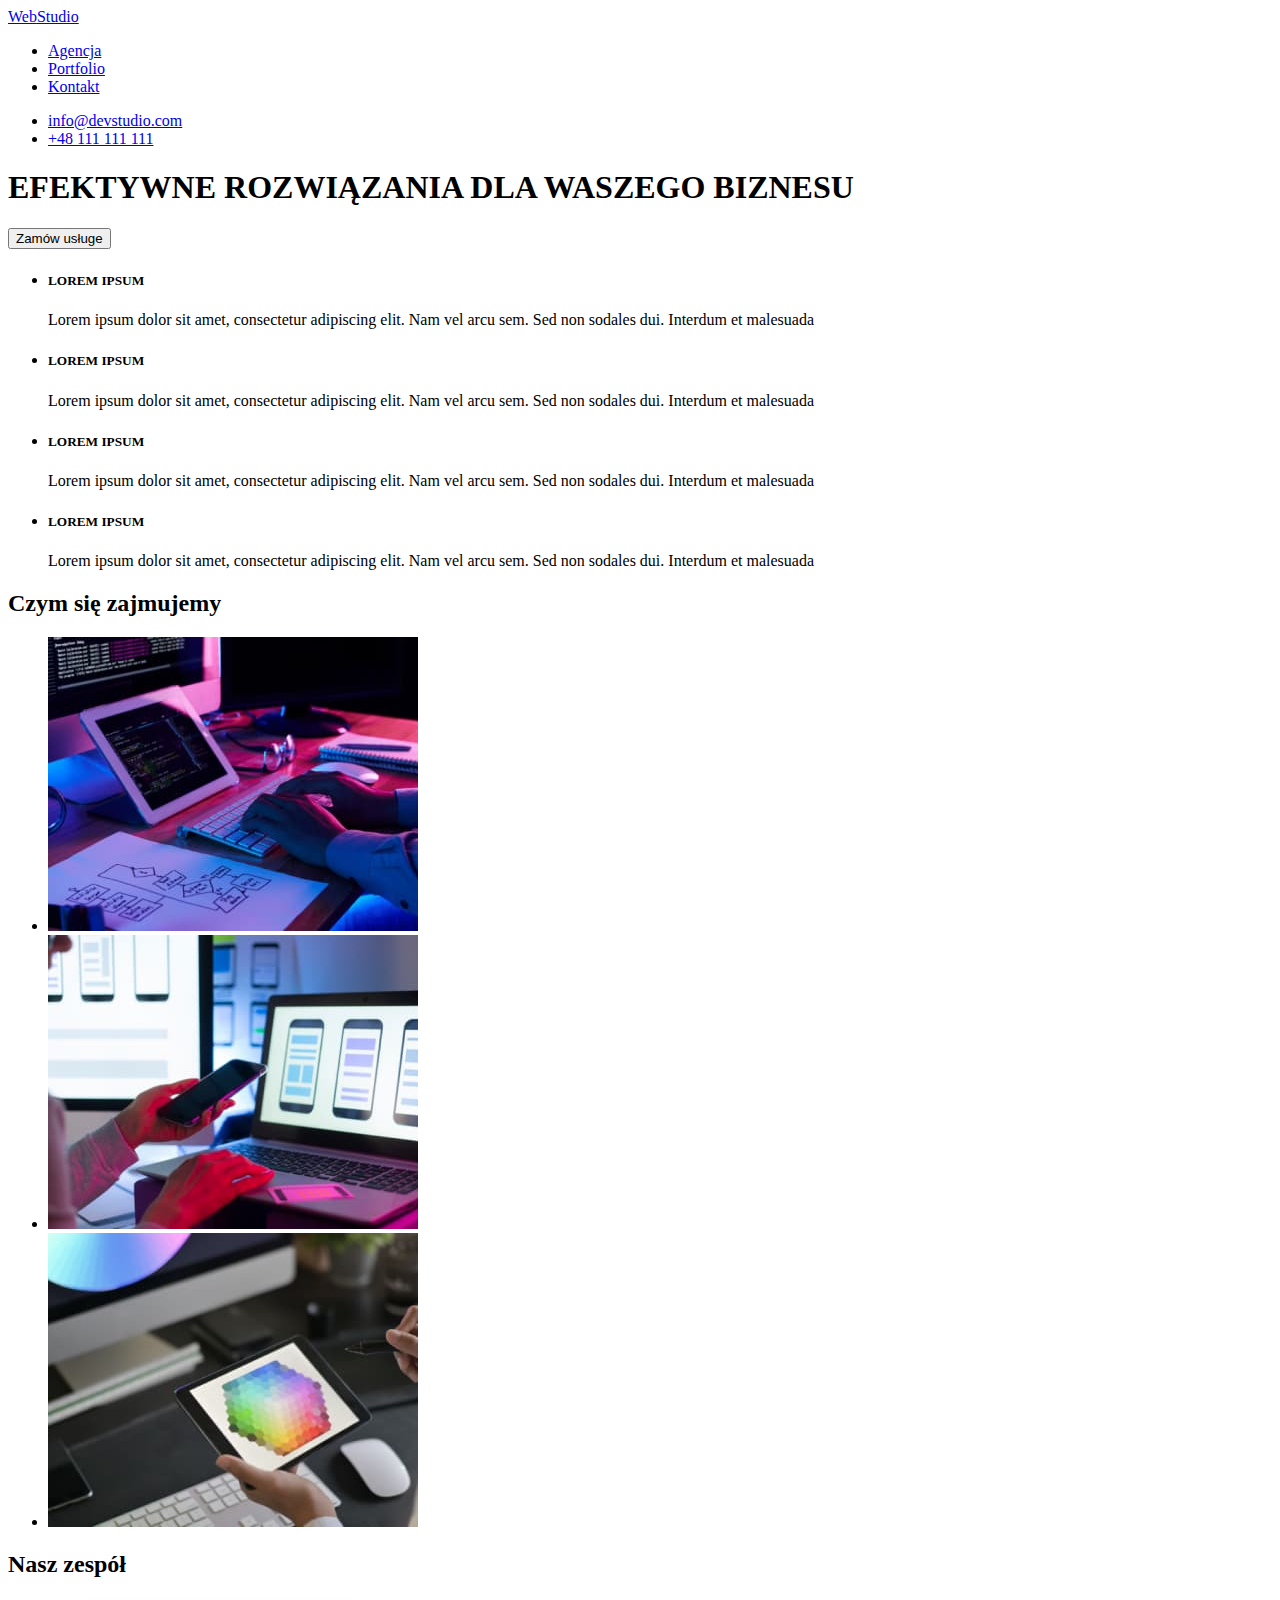
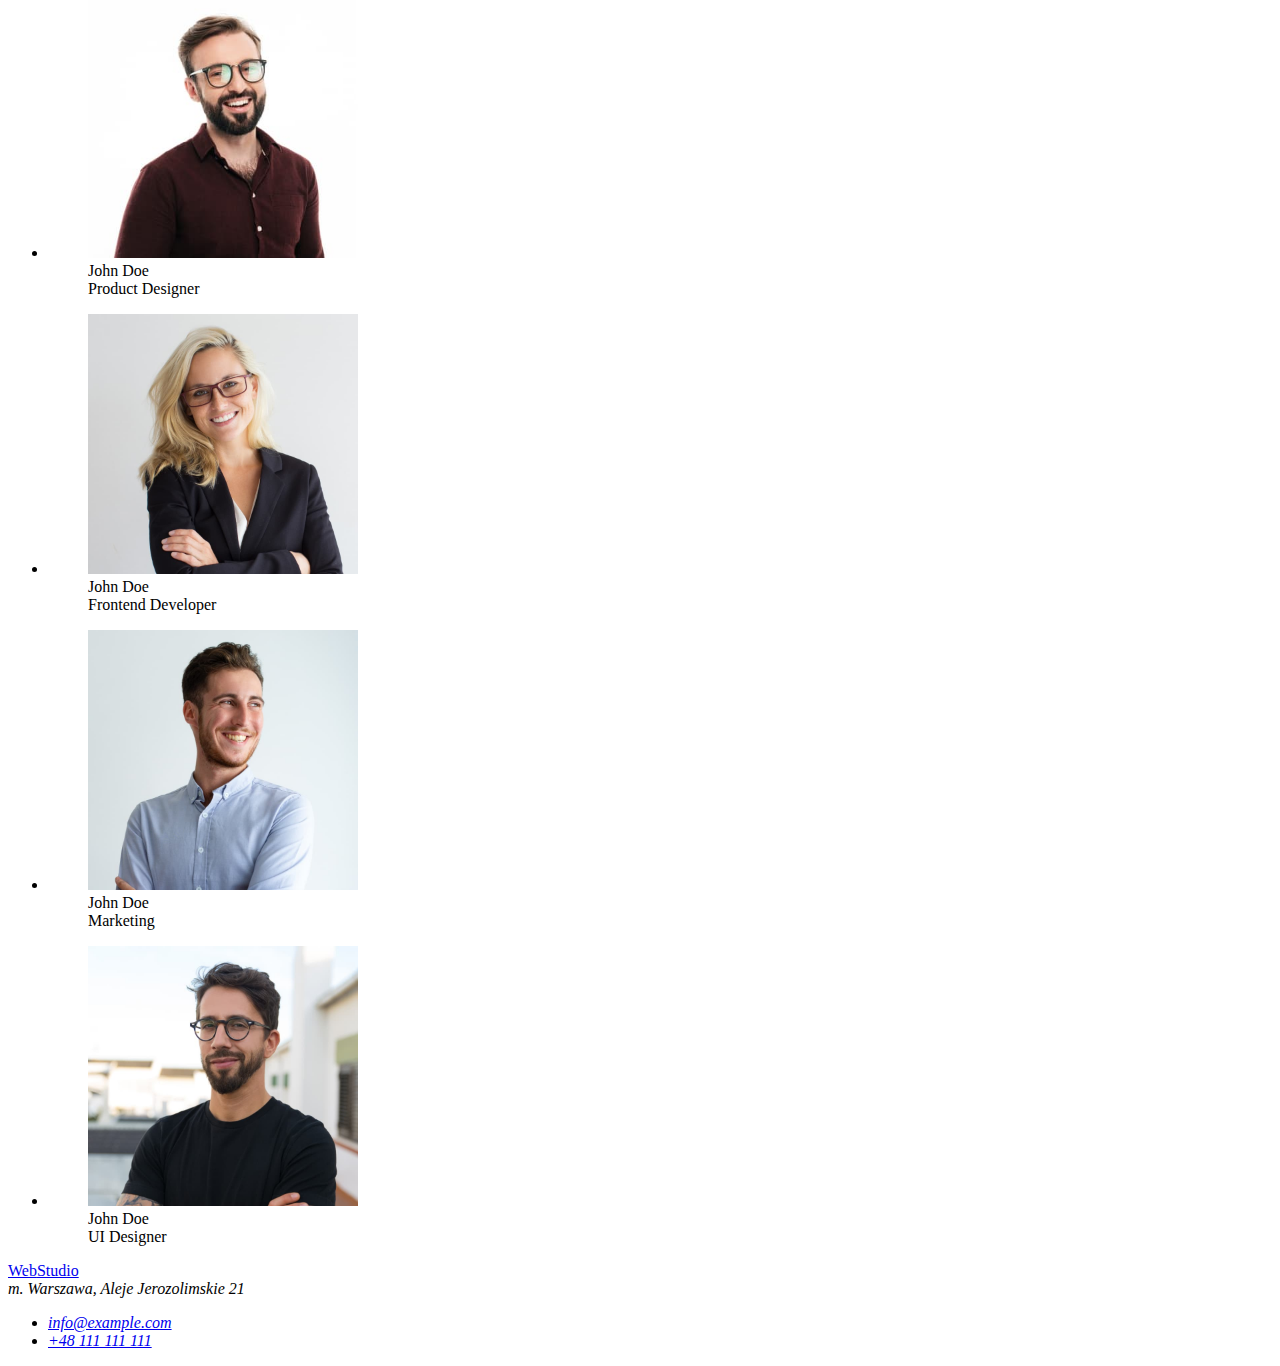
==== index.html @ 106f2e88 "nawigacja" ====
<!DOCTYPE html>
<html lang="pl">
  <head>
    <meta charset="UTF-8" />
    <meta http-equiv="X-UA-Compatible" content="IE=edge" />
    <meta name="viewport" content="width=device-width, initial-scale=1.0" />
    <title>Studio</title>
  </head>
  <body>
    <header>
      <a href="/"> <span class="web"> Web</span><span class="studio">Studio</span> </a>
      <nav>
        <ul>
          <li><a href="index.html"> Agencja</a></li>
          <li><a href="portfolio.html">Portfolio</a></li>
          <li><a href="/kontakt">Kontakt</a></li>
        </ul>
      </nav>
      <ul>
        <li><a href="mailto:info@devstudio.com">info@devstudio.com </a></li>
        <li><a href="tel:+48111111111"> +48 111 111 111 </a></li>
      </ul>
    </header>
    <main>
      <div class="dark">
        <h1>EFEKTYWNE ROZWIĄZANIA DLA WASZEGO BIZNESU</h1>

        <button type="button">Zamów usługe</button>
      </div>
      <div class="lorem">
        <ul>
          <li>
            <h5>LOREM IPSUM</h5>
            <p>
              Lorem ipsum dolor sit amet, consectetur adipiscing elit. Nam vel arcu sem. Sed non
              sodales dui. Interdum et malesuada
            </p>
          </li>
          <li>
            <h5>LOREM IPSUM</h5>
            <p>
              Lorem ipsum dolor sit amet, consectetur adipiscing elit. Nam vel arcu sem. Sed non
              sodales dui. Interdum et malesuada
            </p>
          </li>
          <li>
            <h5>LOREM IPSUM</h5>
            <p>
              Lorem ipsum dolor sit amet, consectetur adipiscing elit. Nam vel arcu sem. Sed non
              sodales dui. Interdum et malesuada
            </p>
          </li>
          <li>
            <h5>LOREM IPSUM</h5>
            <p>
              Lorem ipsum dolor sit amet, consectetur adipiscing elit. Nam vel arcu sem. Sed non
              sodales dui. Interdum et malesuada
            </p>
          </li>
        </ul>
      </div>
      <section class="what-to-do">
        <h2>Czym się zajmujemy</h2>
        <ul>
          <li>
            <img
              src="images/box1.jpg"
              alt="praca przy komputerze w domu"
              width="370"
              height="294"
            />
          </li>
          <li>
            <img
              src="images/box2.jpg"
              alt="łączenie telefonu z komputerem "
              width="370"
              height="294"
            />
          </li>
          <li>
            <img src="images/box3.jpg" alt="wybór koloru z palety RGB" width="370" height="294" />
          </li>
        </ul>
      </section>
      <section>
        <h2>Nasz zespół</h2>
        <ul>
          <li>
            <figure>
              <img
                src="images/imgproduct.jpg"
                alt="John Doe Product Designer"
                width="270"
                height="260"
              />
              <figcaption class="signature">
                John Doe <br />
                Product Designer
              </figcaption>
            </figure>
          </li>
          <li>
            <figure>
              <img
                src="images/imgfront.jpg"
                alt="John Doe Frontend Developer"
                width="270"
                height="260"
              />
              <figcaption class="signature">
                John Doe <br />
                Frontend Developer
              </figcaption>
            </figure>
          </li>
          <li>
            <figure>
              <img
                src="images/imgmarketing.jpg"
                alt="John Doe Marketing"
                width="270"
                height="260"
              />
              <figcaption class="signature">
                John Doe <br />
                Marketing
              </figcaption>
            </figure>
          </li>
          <li>
            <figure>
              <img
                src="images/imguidesigner.jpg"
                alt="John Doe UI Designer"
                width="270"
                height="260"
              />
              <figcaption class="signature">
                John Doe <br />
                UI Designer
              </figcaption>
            </figure>
          </li>
        </ul>
      </section>
    </main>
    <footer>
      <a href="/"> <span class="web"> Web</span><span class="studio">Studio</span> </a>
      <address>
        m. Warszawa, Aleje Jerozolimskie 21
        <ul>
          <li><a href="mailto:info@example.com">info@example.com </a></li>
          <li><a href="tel:+48111111111"> +48 111 111 111 </a></li>
        </ul>
      </address>
    </footer>
  </body>
</html>
<!--  -->
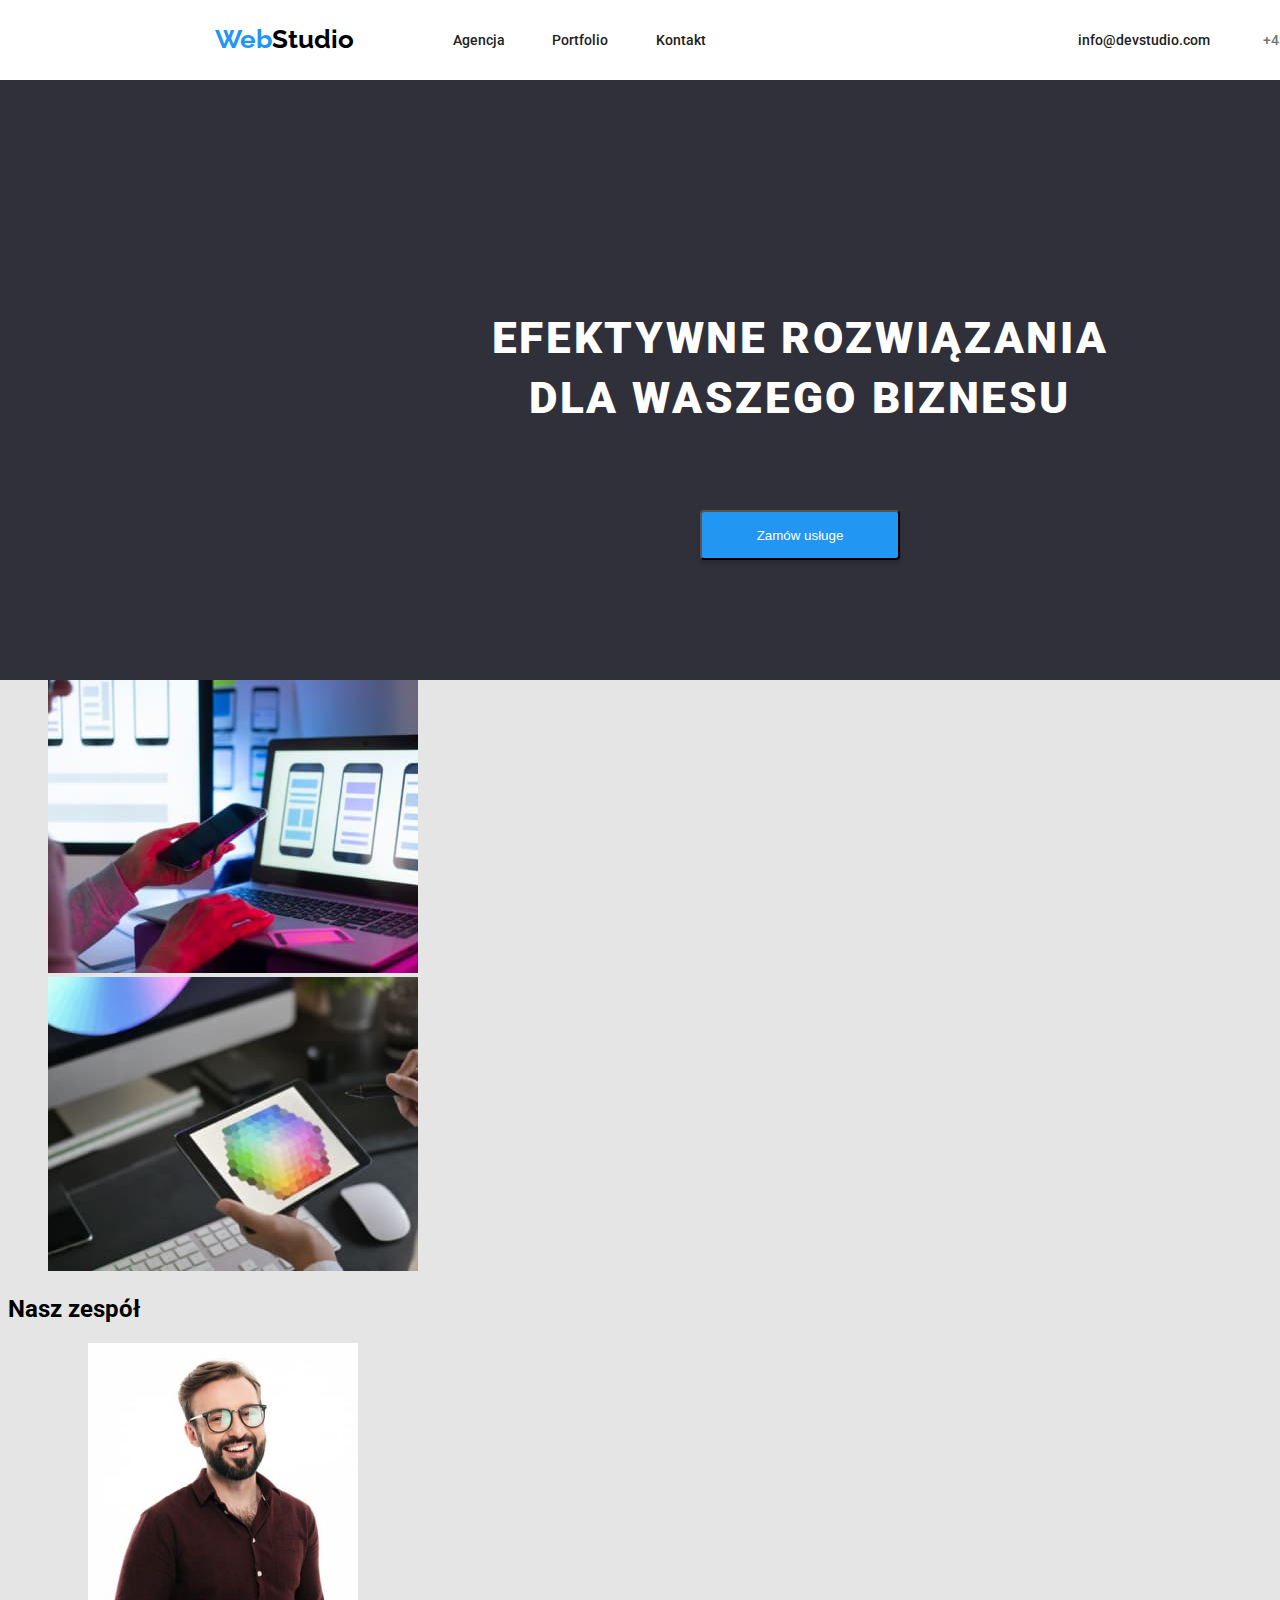
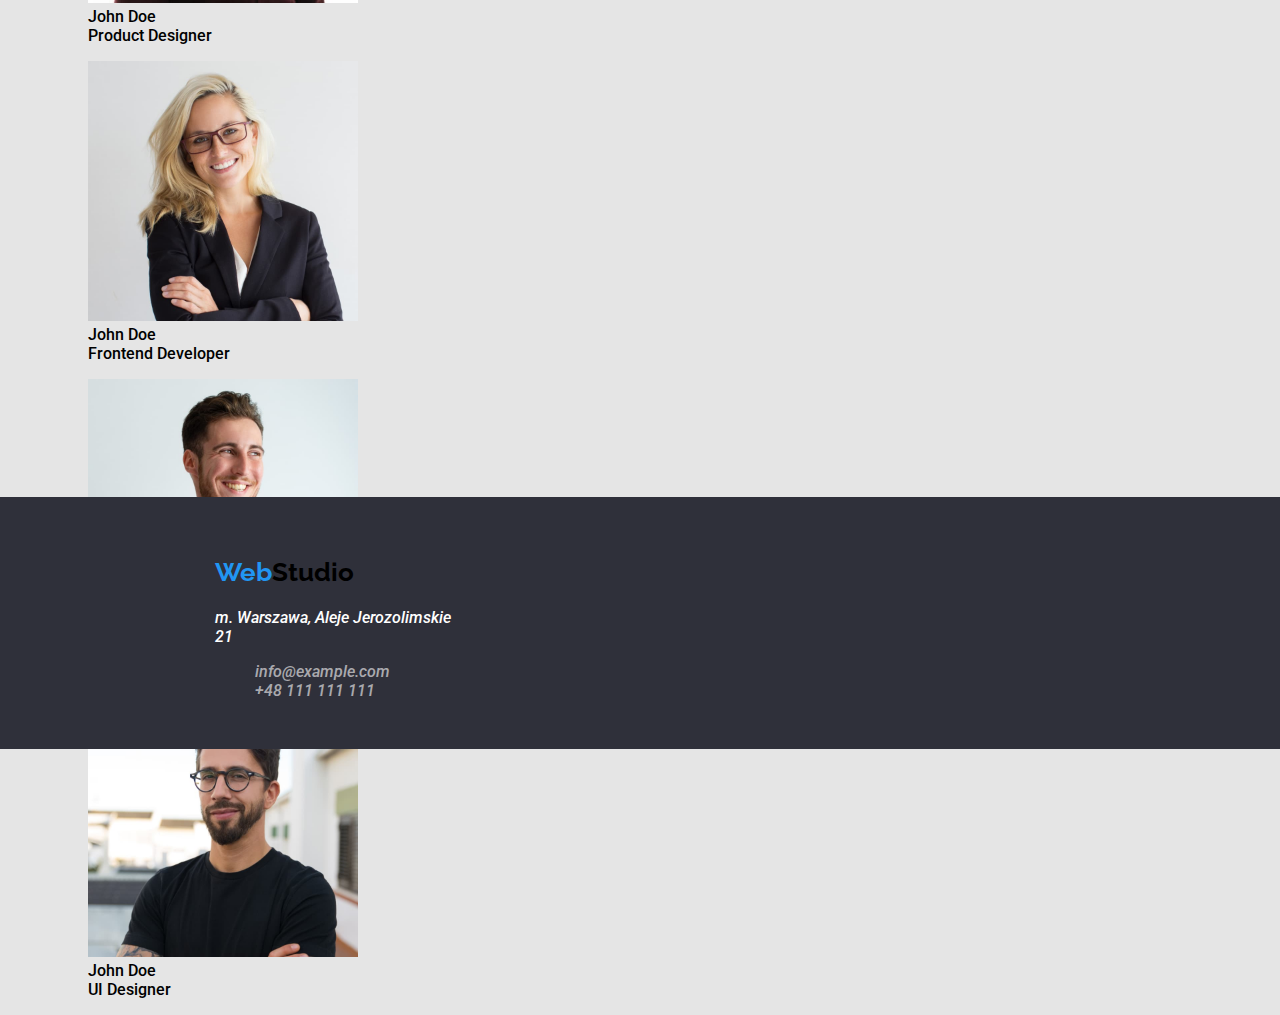
==== commit 8d1e15dd: "poprawka html+start" ====
--- a/index.html
+++ b/index.html
@@ -5,27 +5,35 @@
     <meta http-equiv="X-UA-Compatible" content="IE=edge" />
     <meta name="viewport" content="width=device-width, initial-scale=1.0" />
     <title>Studio</title>
+    <link rel="stylesheet" href="./css/styles.css" />
+
+    <link rel="preconnect" href="https://fonts.googleapis.com" />
+    <link rel="preconnect" href="https://fonts.gstatic.com" crossorigin />
+    <link
+      href="https://fonts.googleapis.com/css2?family=Raleway:ital,wght@0,700;1,700&family=Roboto:ital,wght@0,400;0,500;0,700;0,900;1,400;1,500;1,700;1,900&display=swap"
+      rel="stylesheet"
+    />
   </head>
   <body>
     <header>
-      <a href="/"> <span class="web"> Web</span><span class="studio">Studio</span> </a>
-      <nav>
+      <a href="/" class="logo"> <span class="web"> Web</span><span class="studio">Studio</span> </a>
+      <nav class="navigation">
         <ul>
-          <li><a href="index.html"> Agencja</a></li>
-          <li><a href="portfolio.html">Portfolio</a></li>
-          <li><a href="/kontakt">Kontakt</a></li>
+          <li><a href="./index.html" class="index"> Agencja</a></li>
+          <li><a href="./portfolio.html" class="portfolio">Portfolio</a></li>
+          <li><a href="/kontakt" class="contact">Kontakt</a></li>
         </ul>
       </nav>
       <ul>
-        <li><a href="mailto:info@devstudio.com">info@devstudio.com </a></li>
-        <li><a href="tel:+48111111111"> +48 111 111 111 </a></li>
+        <li><a href="mailto:info@devstudio.com" class="e-mail">info@devstudio.com </a></li>
+        <li><a href="tel:+48111111111" class="telephone"> +48 111 111 111 </a></li>
       </ul>
     </header>
     <main>
-      <div class="dark">
+      <div class="main-div">
         <h1>EFEKTYWNE ROZWIĄZANIA DLA WASZEGO BIZNESU</h1>
 
-        <button type="button">Zamów usługe</button>
+        <button type="button" class="main-button">Zamów usługe</button>
       </div>
       <div class="lorem">
         <ul>
@@ -146,12 +154,12 @@
       </section>
     </main>
     <footer>
-      <a href="/"> <span class="web"> Web</span><span class="studio">Studio</span> </a>
-      <address>
+      <a href="/" class="logo-footer"> <span class="web"> Web</span><span class="studio">Studio</span> </a>
+      <address class="address-footer">
         m. Warszawa, Aleje Jerozolimskie 21
         <ul>
-          <li><a href="mailto:info@example.com">info@example.com </a></li>
-          <li><a href="tel:+48111111111"> +48 111 111 111 </a></li>
+          <li><a href="mailto:info@example.com" class="footer-info">info@example.com </a></li>
+          <li><a href="tel:+48111111111" class="footer-info"> +48 111 111 111 </a></li>
         </ul>
       </address>
     </footer>
--- a/css/styles.css
+++ b/css/styles.css
@@ -0,0 +1,184 @@
+body {
+  font-family: 'Roboto', sans-serif;
+  background: #e5e5e5;
+  font-weight: 500;
+}
+
+a {
+  text-decoration: none;
+  color: #212121;
+}
+a:hover,
+a:focus {
+  color: #2196f3;
+}
+
+header {
+  position: absolute;
+  width: 1600px;
+  height: 80px;
+  left: 0px;
+  top: 0px;
+
+  background: #ffffff;
+}
+
+address {
+  position: absolute;
+  width: 246px;
+  height: 81px;
+  left: 215px;
+  top: 111px;
+  color: #ffffff;
+}
+
+h1 {
+  position: absolute;
+  width: 696px;
+  height: 120px;
+  left: 452px;
+  top: 200px;
+
+  font-weight: 900;
+  font-size: 44px;
+  line-height: 136%;
+
+  text-align: center;
+  letter-spacing: 0.06em;
+  text-transform: uppercase;
+
+  color: #ffffff;
+}
+
+footer {
+  background: #2f303a;
+  position: absolute;
+  width: 1600px;
+  height: 252px;
+  left: 0px;
+  top: 2097px;
+}
+
+.web {
+  color: #2196f3;
+}
+.studio {
+  color: #000000;
+}
+
+.logo {
+  position: absolute;
+  width: 145px;
+  height: 31px;
+  left: 215px;
+  top: 24px;
+  font-family: 'Raleway', sans-serif;
+
+  font-weight: 700;
+  font-size: 26px;
+  line-height: 31px;
+}
+
+.e-mail {
+  position: absolute;
+  width: 135px;
+  height: 16px;
+  left: 1078px;
+  top: 32px;
+  font-family: 'Roboto';
+
+  font-size: 14px;
+  line-height: 16px;
+}
+
+.telephone {
+  position: absolute;
+  width: 110px;
+  height: 16px;
+  left: 1263px;
+  top: 32px;
+
+  font-size: 14px;
+  line-height: 16px;
+  color: #757575;
+}
+ul {
+  list-style-type: none;
+}
+
+.index {
+  position: absolute;
+  width: 53px;
+  height: 16px;
+  left: 453px;
+  top: 32px;
+
+  font-size: 14px;
+  line-height: 16px;
+}
+.portfolio {
+  position: absolute;
+  width: 58px;
+  height: 16px;
+  left: 552px;
+  top: 32px;
+
+  font-size: 14px;
+  line-height: 16px;
+}
+.contact {
+  position: absolute;
+  width: 51px;
+  height: 16px;
+  left: 656px;
+  top: 32px;
+
+  font-size: 14px;
+  line-height: 16px;
+}
+.main-div {
+  position: absolute;
+  width: 1600px;
+  height: 600px;
+  left: 0px;
+  top: 80px;
+
+  background: #2f303a;
+}
+.portfolio-main-div {
+  position: absolute;
+  width: 572px;
+  height: 54px;
+  left: 510px;
+  top: 174px;
+}
+
+.main-button {
+  position: absolute;
+  width: 200px;
+  height: 50px;
+  left: 700px;
+  top: 430px;
+  background: #2196f3;
+  box-shadow: 0px 4px 4px rgba(0, 0, 0, 0.15);
+  border-radius: 4px;
+  color: #ffffff;
+}
+
+.footer-info {
+  color: rgba(255, 255, 255, 0.6);
+}
+
+.logo-footer {
+  position: absolute;
+  width: 145px;
+  height: 31px;
+  left: 215px;
+  top: 60px;
+
+  font-family: 'Raleway';
+  font-style: normal;
+  font-weight: 700;
+  font-size: 26px;
+  line-height: 31px;
+}
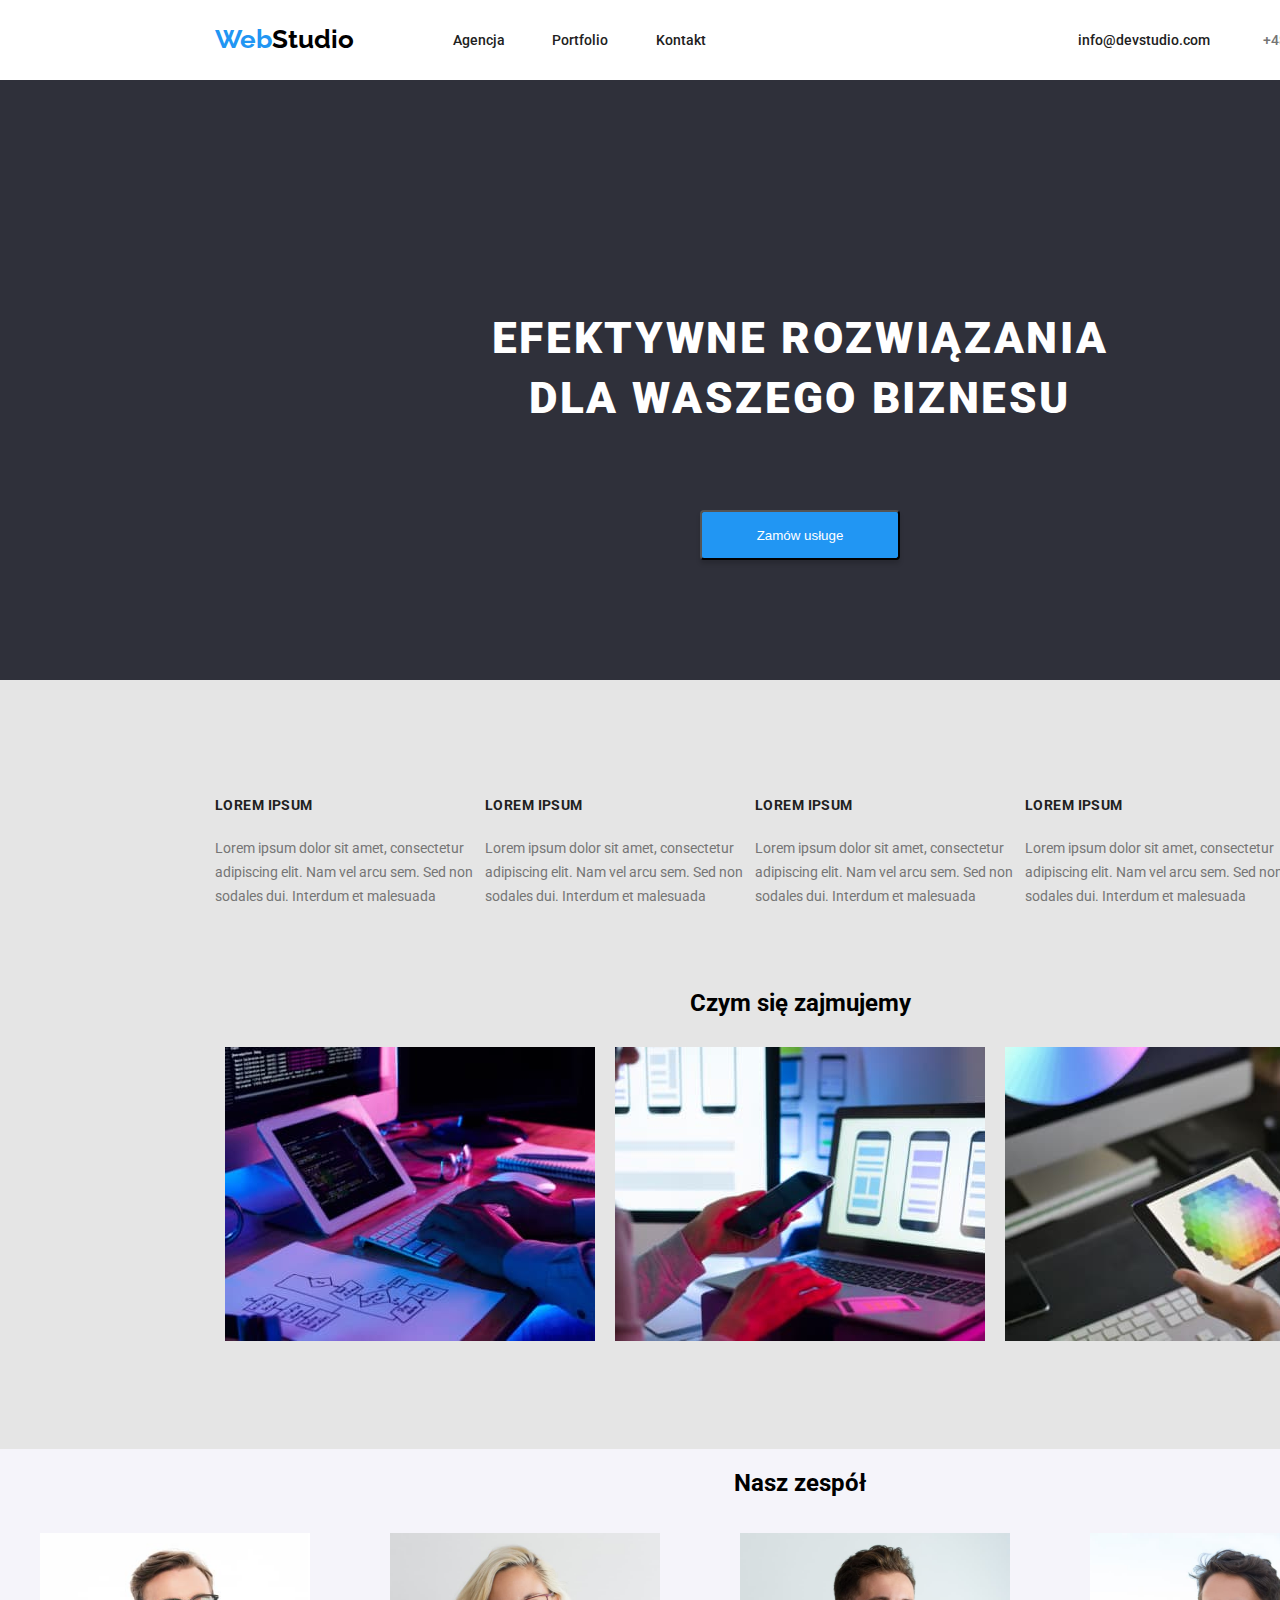
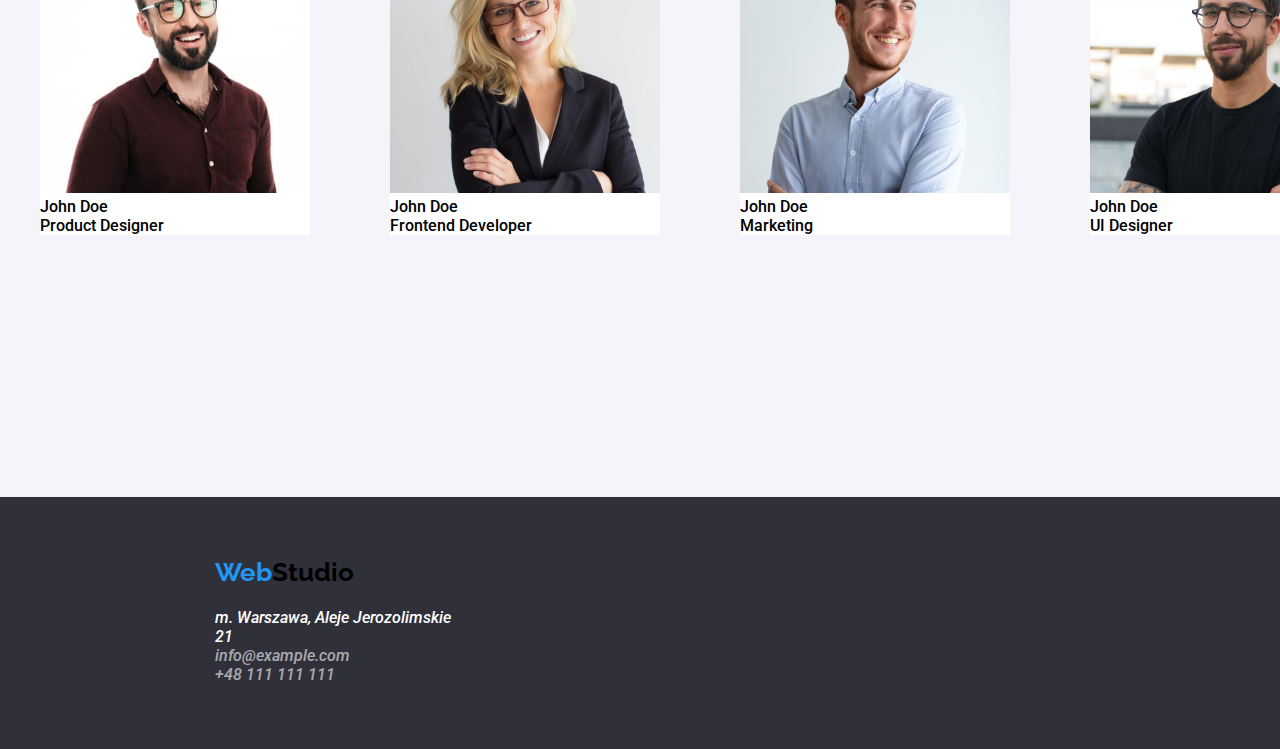
==== commit daa21dfb: "css" ====
--- a/index.html
+++ b/index.html
@@ -37,30 +37,30 @@
       </div>
       <div class="lorem">
         <ul>
-          <li>
-            <h5>LOREM IPSUM</h5>
-            <p>
+          <li class="lorem-li">
+            <h5 class="lorem-h5">LOREM IPSUM</h5>
+            <p class="lorem-p">
               Lorem ipsum dolor sit amet, consectetur adipiscing elit. Nam vel arcu sem. Sed non
               sodales dui. Interdum et malesuada
             </p>
           </li>
-          <li>
-            <h5>LOREM IPSUM</h5>
-            <p>
+          <li class="lorem-li">
+            <h5 class="lorem-h5">LOREM IPSUM</h5>
+            <p class="lorem-p">
               Lorem ipsum dolor sit amet, consectetur adipiscing elit. Nam vel arcu sem. Sed non
               sodales dui. Interdum et malesuada
             </p>
           </li>
-          <li>
-            <h5>LOREM IPSUM</h5>
-            <p>
+          <li class="lorem-li">
+            <h5 class="lorem-h5">LOREM IPSUM</h5>
+            <p class="lorem-p">
               Lorem ipsum dolor sit amet, consectetur adipiscing elit. Nam vel arcu sem. Sed non
               sodales dui. Interdum et malesuada
             </p>
           </li>
-          <li>
-            <h5>LOREM IPSUM</h5>
-            <p>
+          <li class="lorem-li">
+            <h5 class="lorem-h5">LOREM IPSUM</h5>
+            <p class="lorem-p">
               Lorem ipsum dolor sit amet, consectetur adipiscing elit. Nam vel arcu sem. Sed non
               sodales dui. Interdum et malesuada
             </p>
@@ -68,9 +68,9 @@
         </ul>
       </div>
       <section class="what-to-do">
-        <h2>Czym się zajmujemy</h2>
+        <h2><center>Czym się zajmujemy</center></h2>
         <ul>
-          <li>
+          <li class="to-do-li">
             <img
               src="images/box1.jpg"
               alt="praca przy komputerze w domu"
@@ -78,7 +78,7 @@
               height="294"
             />
           </li>
-          <li>
+          <li class="to-do-li">
             <img
               src="images/box2.jpg"
               alt="łączenie telefonu z komputerem "
@@ -86,16 +86,16 @@
               height="294"
             />
           </li>
-          <li>
+          <li class="to-do-li">
             <img src="images/box3.jpg" alt="wybór koloru z palety RGB" width="370" height="294" />
           </li>
         </ul>
       </section>
-      <section>
-        <h2>Nasz zespół</h2>
-        <ul>
-          <li>
-            <figure>
+      <section class="team">
+        <h2><center>Nasz zespół</center></h2>
+        <ul class="team-list">
+          <li class="team-li">
+            <figure class="team-figure">
               <img
                 src="images/imgproduct.jpg"
                 alt="John Doe Product Designer"
@@ -108,8 +108,8 @@
               </figcaption>
             </figure>
           </li>
-          <li>
-            <figure>
+          <li class="team-li">
+            <figure class="team-figure">
               <img
                 src="images/imgfront.jpg"
                 alt="John Doe Frontend Developer"
@@ -122,8 +122,8 @@
               </figcaption>
             </figure>
           </li>
-          <li>
-            <figure>
+          <li class="team-li">
+            <figure class="team-figure">
               <img
                 src="images/imgmarketing.jpg"
                 alt="John Doe Marketing"
@@ -136,8 +136,8 @@
               </figcaption>
             </figure>
           </li>
-          <li>
-            <figure>
+          <li class="team-li">
+            <figure class="team-figure">
               <img
                 src="images/imguidesigner.jpg"
                 alt="John Doe UI Designer"
@@ -154,7 +154,9 @@
       </section>
     </main>
     <footer>
-      <a href="/" class="logo-footer"> <span class="web"> Web</span><span class="studio">Studio</span> </a>
+      <a href="/" class="logo-footer">
+        <span class="web"> Web</span><span class="studio">Studio</span>
+      </a>
       <address class="address-footer">
         m. Warszawa, Aleje Jerozolimskie 21
         <ul>
--- a/css/styles.css
+++ b/css/styles.css
@@ -48,6 +48,15 @@
   text-transform: uppercase;
 
   color: #ffffff;
+}
+
+button {
+  cursor: pointer;
+}
+
+ul {
+  padding: 0;
+  margin: 0;
 }
 
 footer {
@@ -167,6 +176,8 @@
 
 .footer-info {
   color: rgba(255, 255, 255, 0.6);
+  top: 9px;
+  padding-inline-start: 0%;
 }
 
 .logo-footer {
@@ -182,3 +193,88 @@
   font-size: 26px;
   line-height: 31px;
 }
+
+.team {
+  position: absolute;
+  width: 1600px;
+  height: 648px;
+  left: 0px;
+  top: 1449px;
+
+  background: #f5f4fa;
+}
+
+.lorem {
+  position: absolute;
+  width: 1170px;
+  height: 101px;
+  left: 215px;
+  top: 774px;
+}
+
+.what-to-do {
+  position: absolute;
+  width: 1170px;
+  height: 386px;
+  left: 215px;
+  top: 969px;
+}
+
+.lorem-li {
+  display: block;
+  float: left;
+  width: 270px;
+  height: 101px;
+  left: 215px;
+  top: 774px;
+}
+
+.lorem-p {
+  font-family: 'Roboto';
+  font-style: normal;
+  font-weight: 400;
+  font-size: 14px;
+  line-height: 171%;
+  color: #757575;
+}
+
+.lorem-h5 {
+  font-family: 'Roboto';
+  font-style: normal;
+  font-weight: 700;
+  font-size: 14px;
+  line-height: 16px;
+  letter-spacing: 0.03em;
+  text-transform: uppercase;
+  color: #212121;
+}
+
+.to-do-li {
+  display: block;
+  float: left;
+  margin: 10px;
+  width: 370px;
+  height: 294px;
+  left: 215px;
+  top: 1061px;
+}
+
+.team-li {
+  display: block;
+  float: left;
+
+}
+
+.team {
+  position: absolute;
+  width: 1600px;
+  height: 648px;
+  left: 0px;
+  top: 1449px;
+
+  background: #f5f4fa;
+}
+
+.team-figure{
+  background: #FFFFFF;
+}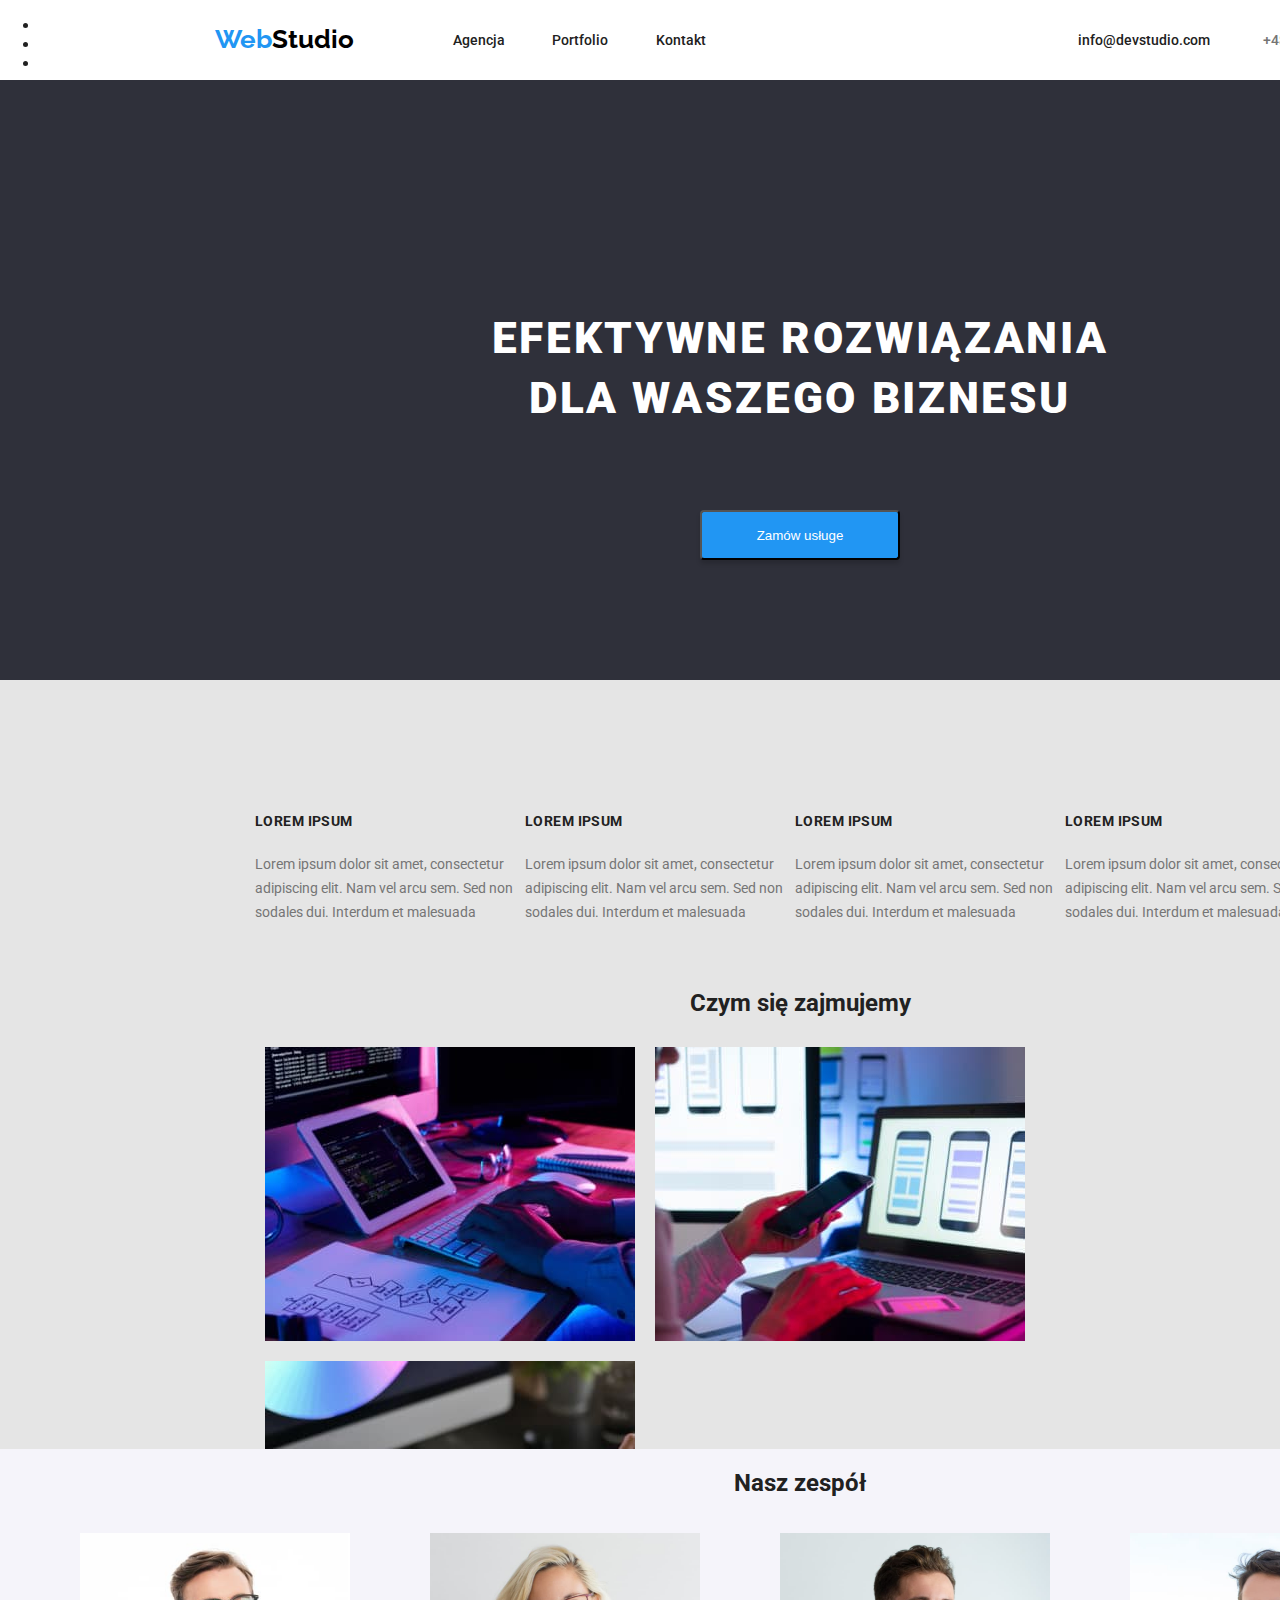
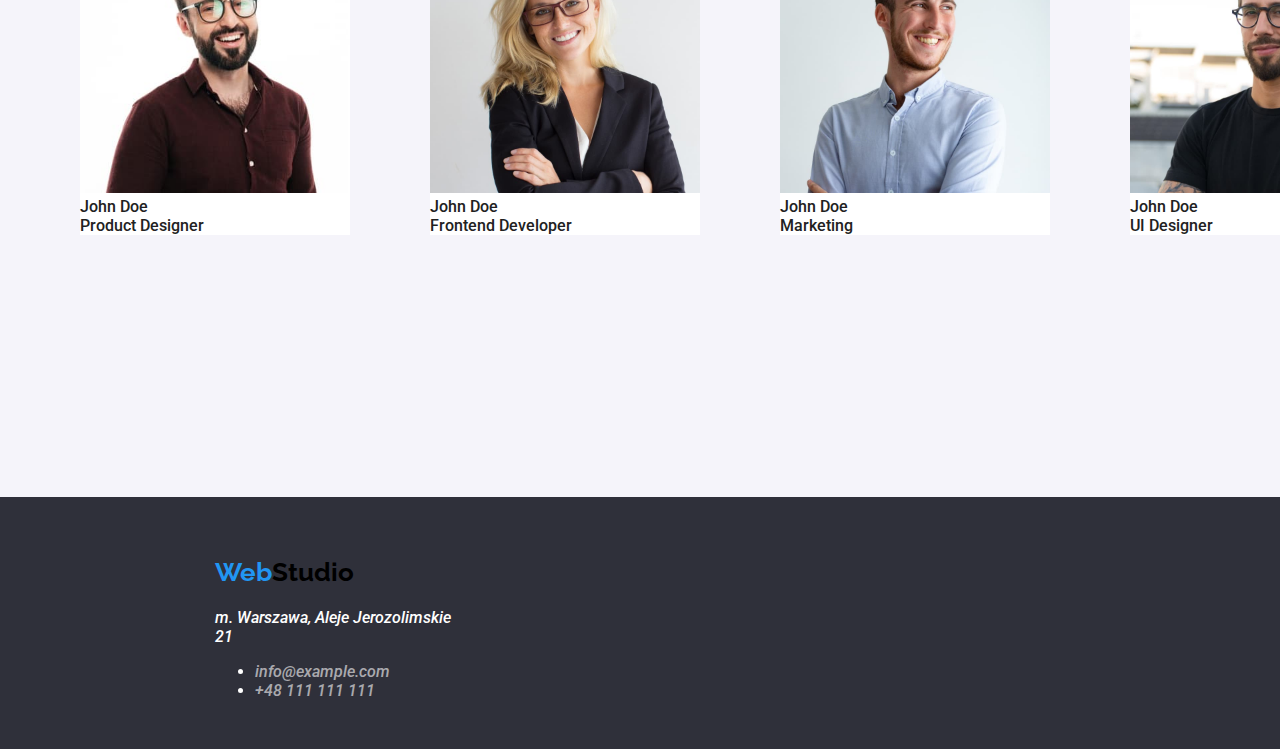
==== commit d48e769b: ".class changes" ====
--- a/index.html
+++ b/index.html
@@ -15,7 +15,7 @@
     />
   </head>
   <body>
-    <header>
+    <header class="main-header">
       <a href="/" class="logo"> <span class="web"> Web</span><span class="studio">Studio</span> </a>
       <nav class="navigation">
         <ul>
@@ -31,7 +31,7 @@
     </header>
     <main>
       <div class="main-div">
-        <h1>EFEKTYWNE ROZWIĄZANIA DLA WASZEGO BIZNESU</h1>
+        <h1 class="main-h1">EFEKTYWNE ROZWIĄZANIA DLA WASZEGO BIZNESU</h1>
 
         <button type="button" class="main-button">Zamów usługe</button>
       </div>
@@ -153,7 +153,7 @@
         </ul>
       </section>
     </main>
-    <footer>
+    <footer class="main-footer">
       <a href="/" class="logo-footer">
         <span class="web"> Web</span><span class="studio">Studio</span>
       </a>
--- a/css/styles.css
+++ b/css/styles.css
@@ -1,19 +1,90 @@
+:root {
+  --text-color: #212121;
+  --theme-color: #e5e5e5;
+}
+
 body {
   font-family: 'Roboto', sans-serif;
-  background: #e5e5e5;
+  background: var(--theme-color);
+  color: var(--text-color);
   font-weight: 500;
 }
 
-a {
-  text-decoration: none;
-  color: #212121;
-}
-a:hover,
-a:focus {
-  color: #2196f3;
-}
-
-header {
+.logo {
+  text-decoration: none;
+  color: #212121;
+}
+.index {
+  text-decoration: none;
+  color: #212121;
+}
+.portfolio {
+  text-decoration: none;
+  color: #212121;
+}
+.contact {
+  text-decoration: none;
+  color: #212121;
+}
+.e-mail {
+  text-decoration: none;
+  color: #212121;
+}
+.telephone {
+  text-decoration: none;
+  color: #212121;
+}
+.logo-footer {
+  text-decoration: none;
+  color: #212121;
+}
+.footer-info {
+  text-decoration: none;
+  color: #212121;
+}
+
+.logo:hover,
+.logo:focus {
+  color: #2196f3;
+}
+.index:hover,
+.index:focus {
+  color: #2196f3;
+}
+.portfolio:hover,
+.portfolio:focus {
+  color: #2196f3;
+}
+.contact:hover,
+.contact:focus {
+  color: #2196f3;
+}
+.e-mail:hover,
+.e-mail:focus {
+  color: #2196f3;
+}
+.telephone:hover,
+.telephone:focus {
+  color: #2196f3;
+}
+.logo-footer:hover,
+.logo-footer:focus {
+  color: #2196f3;
+}
+.footer-info:hover,
+.footer-info:focus {
+  color: #2196f3;
+}
+.main-button:hover,
+.main-button:focus {
+  color: #2196f3;
+}
+.portfolio-button:hover,
+.portfolio-button:focus {
+  color: #2196f3;
+}
+
+.main-header {
   position: absolute;
   width: 1600px;
   height: 80px;
@@ -23,7 +94,7 @@
   background: #ffffff;
 }
 
-address {
+.address-footer {
   position: absolute;
   width: 246px;
   height: 81px;
@@ -32,7 +103,7 @@
   color: #ffffff;
 }
 
-h1 {
+.main-h1 {
   position: absolute;
   width: 696px;
   height: 120px;
@@ -50,16 +121,11 @@
   color: #ffffff;
 }
 
-button {
+.main-button .portfolio-button {
   cursor: pointer;
 }
 
-ul {
-  padding: 0;
-  margin: 0;
-}
-
-footer {
+.main-footer {
   background: #2f303a;
   position: absolute;
   width: 1600px;
@@ -94,7 +160,6 @@
   height: 16px;
   left: 1078px;
   top: 32px;
-  font-family: 'Roboto';
 
   font-size: 14px;
   line-height: 16px;
@@ -110,9 +175,6 @@
   font-size: 14px;
   line-height: 16px;
   color: #757575;
-}
-ul {
-  list-style-type: none;
 }
 
 .index {
@@ -230,7 +292,6 @@
 }
 
 .lorem-p {
-  font-family: 'Roboto';
   font-style: normal;
   font-weight: 400;
   font-size: 14px;
@@ -239,7 +300,6 @@
 }
 
 .lorem-h5 {
-  font-family: 'Roboto';
   font-style: normal;
   font-weight: 700;
   font-size: 14px;
@@ -262,7 +322,6 @@
 .team-li {
   display: block;
   float: left;
-
 }
 
 .team {
@@ -275,6 +334,40 @@
   background: #f5f4fa;
 }
 
-.team-figure{
-  background: #FFFFFF;
-}+.team-figure {
+  background: #ffffff;
+}
+.figure-image-portfolio {
+  background: #ffffff;
+}
+
+.portfolio-main {
+  position: absolute;
+  width: 1170px;
+  height: 1360px;
+  left: 215px;
+  top: 174px;
+}
+
+.button-portfolio {
+  display: block;
+  float: left;
+
+  width: 121px;
+  height: 38px;
+  left: 510px;
+  top: 174px;
+}
+
+.li-images-portfolio {
+  display: block;
+  float: left;
+  width: 370px;
+  height: 404px;
+  left: 215px;
+  top: 262px;
+}
+
+.images-portfolio {
+  top: 262px;
+}
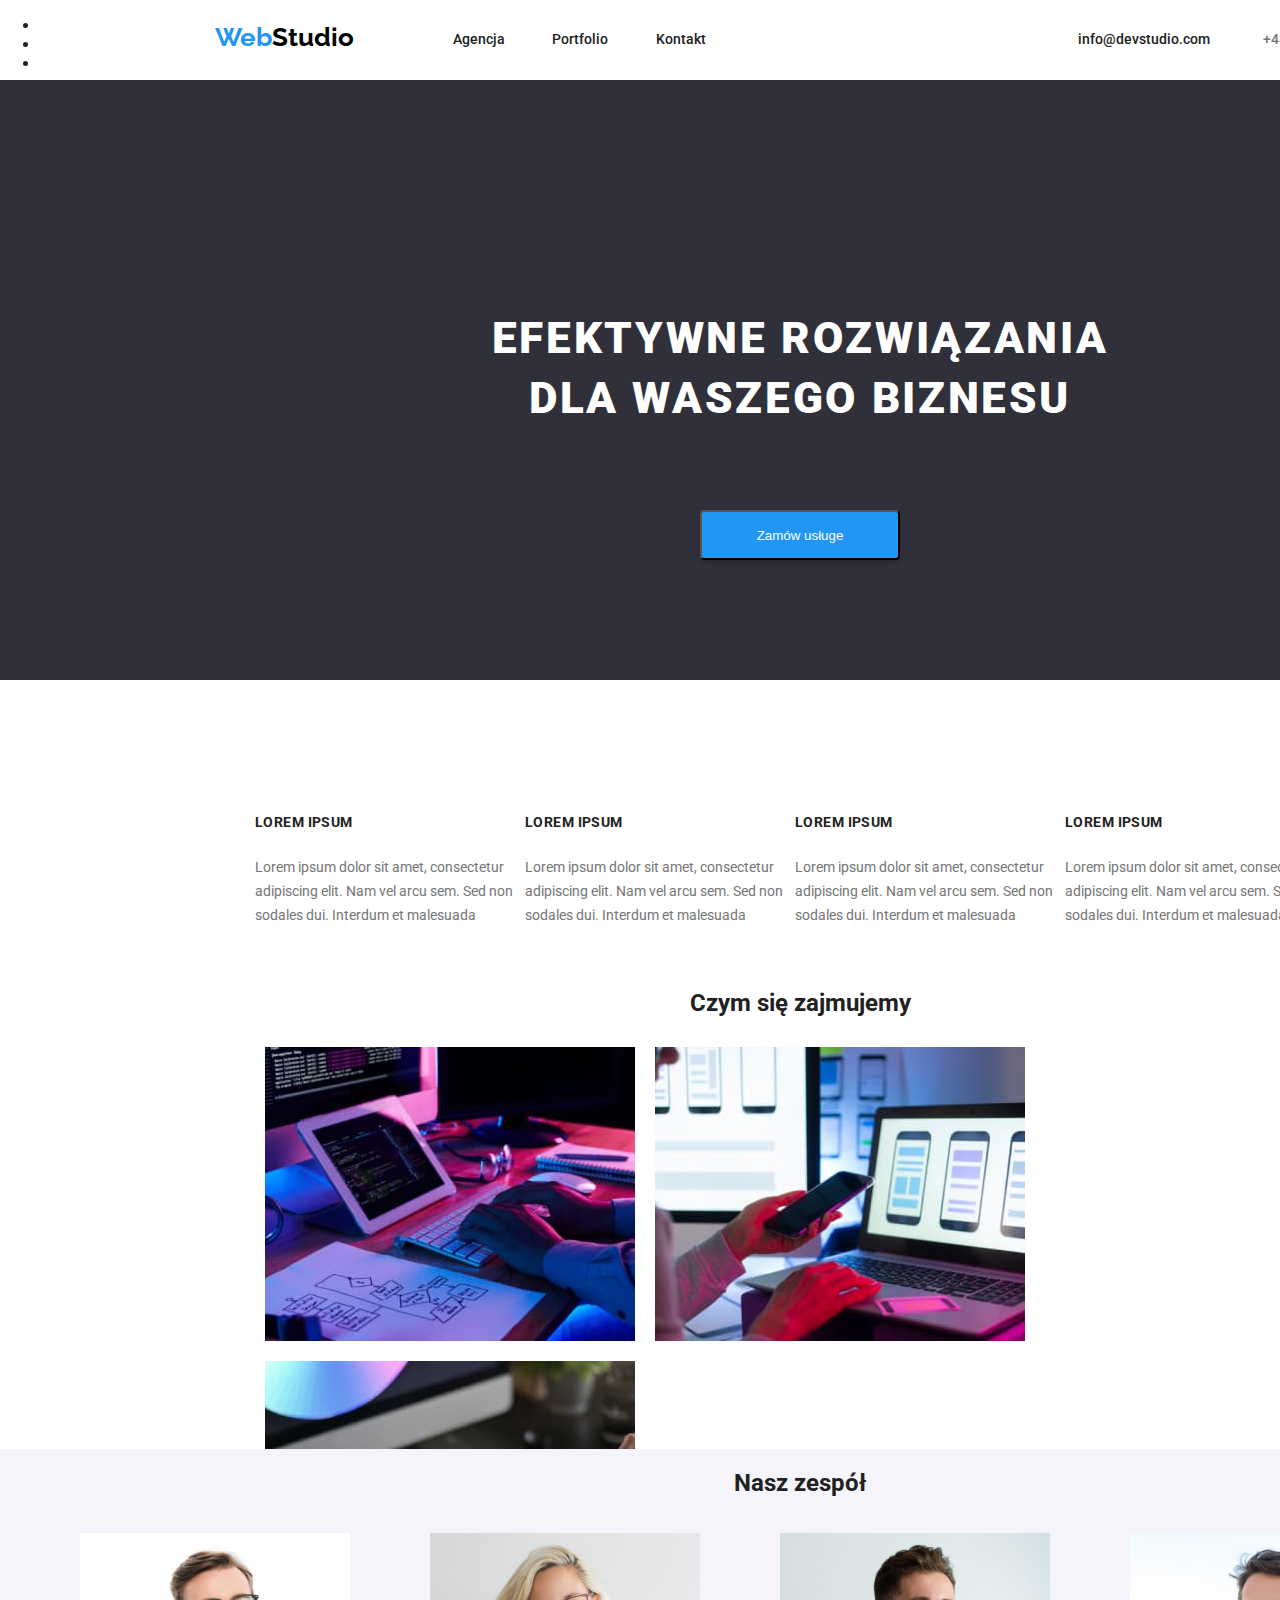
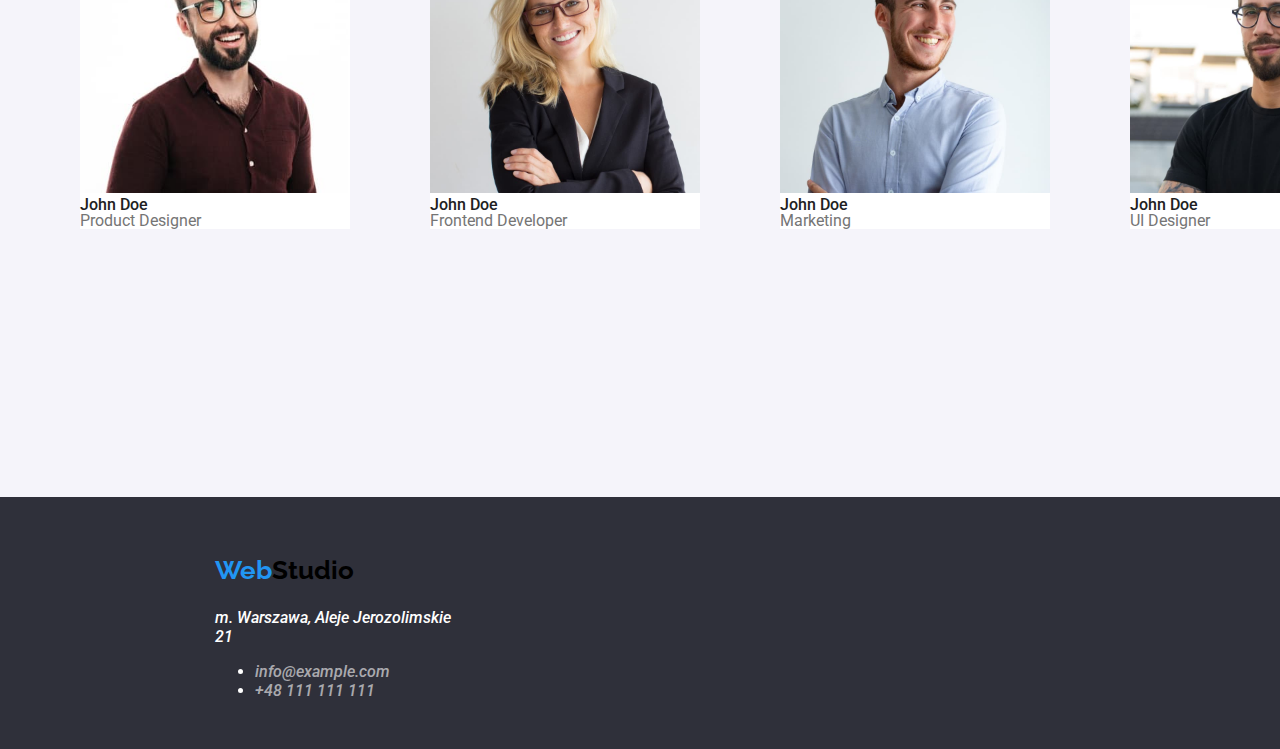
==== commit 812d8cee: "last-changes" ====
--- a/index.html
+++ b/index.html
@@ -102,9 +102,9 @@
                 width="270"
                 height="260"
               />
-              <figcaption class="signature">
+              <figcaption class="signature-position">
                 John Doe <br />
-                Product Designer
+                <span class="job-position"> Product Designer</span>
               </figcaption>
             </figure>
           </li>
@@ -116,9 +116,9 @@
                 width="270"
                 height="260"
               />
-              <figcaption class="signature">
+              <figcaption class="signature-position">
                 John Doe <br />
-                Frontend Developer
+                <span class="job-position">Frontend Developer</span>
               </figcaption>
             </figure>
           </li>
@@ -130,9 +130,9 @@
                 width="270"
                 height="260"
               />
-              <figcaption class="signature">
+              <figcaption class="signature-position">
                 John Doe <br />
-                Marketing
+                <span class="job-position"> Marketing</span>
               </figcaption>
             </figure>
           </li>
@@ -144,9 +144,9 @@
                 width="270"
                 height="260"
               />
-              <figcaption class="signature">
+              <figcaption class="signature-position">
                 John Doe <br />
-                UI Designer
+                <span class="job-position">UI Designer</span>
               </figcaption>
             </figure>
           </li>
--- a/css/styles.css
+++ b/css/styles.css
@@ -1,87 +1,97 @@
 :root {
   --text-color: #212121;
   --theme-color: #e5e5e5;
+  --blue-color: #2196f3;
+  --white-color: #ffffff;
+  --grey-color: #2f303a;
+  --black-color: #000000;
+  --whiter-color: #f5f4fa;
+  --silver-color: #757575;
+  --portfolio-div-color: #eeeeee;
 }
 
 body {
   font-family: 'Roboto', sans-serif;
-  background: var(--theme-color);
+  background: var(--white-color);
   color: var(--text-color);
   font-weight: 500;
 }
 
 .logo {
   text-decoration: none;
-  color: #212121;
+  color: inherit;
 }
 .index {
   text-decoration: none;
-  color: #212121;
+  color: inherit;
 }
 .portfolio {
   text-decoration: none;
-  color: #212121;
+  color: inherit;
 }
 .contact {
   text-decoration: none;
-  color: #212121;
+  color: inherit;
 }
 .e-mail {
   text-decoration: none;
-  color: #212121;
+  color: inherit;
 }
 .telephone {
   text-decoration: none;
-  color: #212121;
+  color: inherit;
 }
 .logo-footer {
   text-decoration: none;
-  color: #212121;
+  color: inherit;
 }
 .footer-info {
   text-decoration: none;
-  color: #212121;
+  color: inherit;
 }
 
 .logo:hover,
 .logo:focus {
-  color: #2196f3;
+  color: var(--blue-color);
 }
 .index:hover,
 .index:focus {
-  color: #2196f3;
+  color: var(--blue-color);
 }
 .portfolio:hover,
 .portfolio:focus {
-  color: #2196f3;
+  color: var(--blue-color);
 }
 .contact:hover,
 .contact:focus {
-  color: #2196f3;
+  color: var(--blue-color);
 }
 .e-mail:hover,
 .e-mail:focus {
-  color: #2196f3;
+  color: var(--blue-color);
 }
 .telephone:hover,
 .telephone:focus {
-  color: #2196f3;
+  color: var(--blue-color);
 }
 .logo-footer:hover,
 .logo-footer:focus {
-  color: #2196f3;
+  color: var(--blue-color);
 }
 .footer-info:hover,
 .footer-info:focus {
-  color: #2196f3;
+  color: var(--blue-color);
 }
 .main-button:hover,
 .main-button:focus {
-  color: #2196f3;
-}
+  background: var(--blue-color);
+  color: var(--white-color);
+}
+
 .portfolio-button:hover,
 .portfolio-button:focus {
-  color: #2196f3;
+  background: var(--blue-color);
+  color: var(--white-color);
 }
 
 .main-header {
@@ -91,7 +101,7 @@
   left: 0px;
   top: 0px;
 
-  background: #ffffff;
+  background: var(--white-color);
 }
 
 .address-footer {
@@ -100,7 +110,7 @@
   height: 81px;
   left: 215px;
   top: 111px;
-  color: #ffffff;
+  color: var(--white-color);
 }
 
 .main-h1 {
@@ -109,7 +119,6 @@
   height: 120px;
   left: 452px;
   top: 200px;
-
   font-weight: 900;
   font-size: 44px;
   line-height: 136%;
@@ -118,7 +127,7 @@
   letter-spacing: 0.06em;
   text-transform: uppercase;
 
-  color: #ffffff;
+  color: var(--white-color);
 }
 
 .main-button .portfolio-button {
@@ -126,7 +135,7 @@
 }
 
 .main-footer {
-  background: #2f303a;
+  background: var(--grey-color);
   position: absolute;
   width: 1600px;
   height: 252px;
@@ -135,10 +144,10 @@
 }
 
 .web {
-  color: #2196f3;
+  color: var(--blue-color);
 }
 .studio {
-  color: #000000;
+  color: var(--black-color);
 }
 
 .logo {
@@ -151,7 +160,7 @@
 
   font-weight: 700;
   font-size: 26px;
-  line-height: 31px;
+  line-height: 100%;
 }
 
 .e-mail {
@@ -162,7 +171,7 @@
   top: 32px;
 
   font-size: 14px;
-  line-height: 16px;
+  line-height: 100%;
 }
 
 .telephone {
@@ -173,8 +182,8 @@
   top: 32px;
 
   font-size: 14px;
-  line-height: 16px;
-  color: #757575;
+  line-height: 100%;
+  color: var(--silver-color);
 }
 
 .index {
@@ -185,7 +194,7 @@
   top: 32px;
 
   font-size: 14px;
-  line-height: 16px;
+  line-height: 100%;
 }
 .portfolio {
   position: absolute;
@@ -195,7 +204,7 @@
   top: 32px;
 
   font-size: 14px;
-  line-height: 16px;
+  line-height: 100%;
 }
 .contact {
   position: absolute;
@@ -205,7 +214,7 @@
   top: 32px;
 
   font-size: 14px;
-  line-height: 16px;
+  line-height: 100%;
 }
 .main-div {
   position: absolute;
@@ -214,7 +223,7 @@
   left: 0px;
   top: 80px;
 
-  background: #2f303a;
+  background: var(--grey-color);
 }
 .portfolio-main-div {
   position: absolute;
@@ -230,10 +239,10 @@
   height: 50px;
   left: 700px;
   top: 430px;
-  background: #2196f3;
+  background: var(--blue-color);
   box-shadow: 0px 4px 4px rgba(0, 0, 0, 0.15);
   border-radius: 4px;
-  color: #ffffff;
+  color: var(--white-color);
 }
 
 .footer-info {
@@ -253,7 +262,7 @@
   font-style: normal;
   font-weight: 700;
   font-size: 26px;
-  line-height: 31px;
+  line-height: 100%;
 }
 
 .team {
@@ -263,7 +272,7 @@
   left: 0px;
   top: 1449px;
 
-  background: #f5f4fa;
+  background: var(--whiter-color);
 }
 
 .lorem {
@@ -303,10 +312,10 @@
   font-style: normal;
   font-weight: 700;
   font-size: 14px;
-  line-height: 16px;
+  line-height: 136%;
   letter-spacing: 0.03em;
   text-transform: uppercase;
-  color: #212121;
+  color: inherit;
 }
 
 .to-do-li {
@@ -331,14 +340,11 @@
   left: 0px;
   top: 1449px;
 
-  background: #f5f4fa;
+  background: var(--whiter-color);
 }
 
 .team-figure {
-  background: #ffffff;
-}
-.figure-image-portfolio {
-  background: #ffffff;
+  background: var(--white-color);
 }
 
 .portfolio-main {
@@ -358,16 +364,43 @@
   left: 510px;
   top: 174px;
 }
-
 .li-images-portfolio {
   display: block;
   float: left;
-  width: 370px;
-  height: 404px;
-  left: 215px;
-  top: 262px;
 }
 
 .images-portfolio {
   top: 262px;
 }
+
+.signature-second {
+  font-weight: 400;
+  font-size: 16px;
+  line-height: 188%;
+  letter-spacing: 0.03em;
+  color: var(--silver-color);
+}
+
+.signature {
+  font-weight: 700;
+  font-size: 18px;
+  line-height: 200%;
+  letter-spacing: 0.06em;
+}
+
+.portfolio-div {
+  background: var(--white-color);
+  border: 1px solid var(--portfolio-div-color);
+}
+
+.job-position {
+  font-style: normal;
+  font-weight: 400;
+  color: var(--silver-color);
+}
+
+.signature-position {
+  font-weight: 500;
+  font-size: 16px;
+  line-height: 100%;
+}
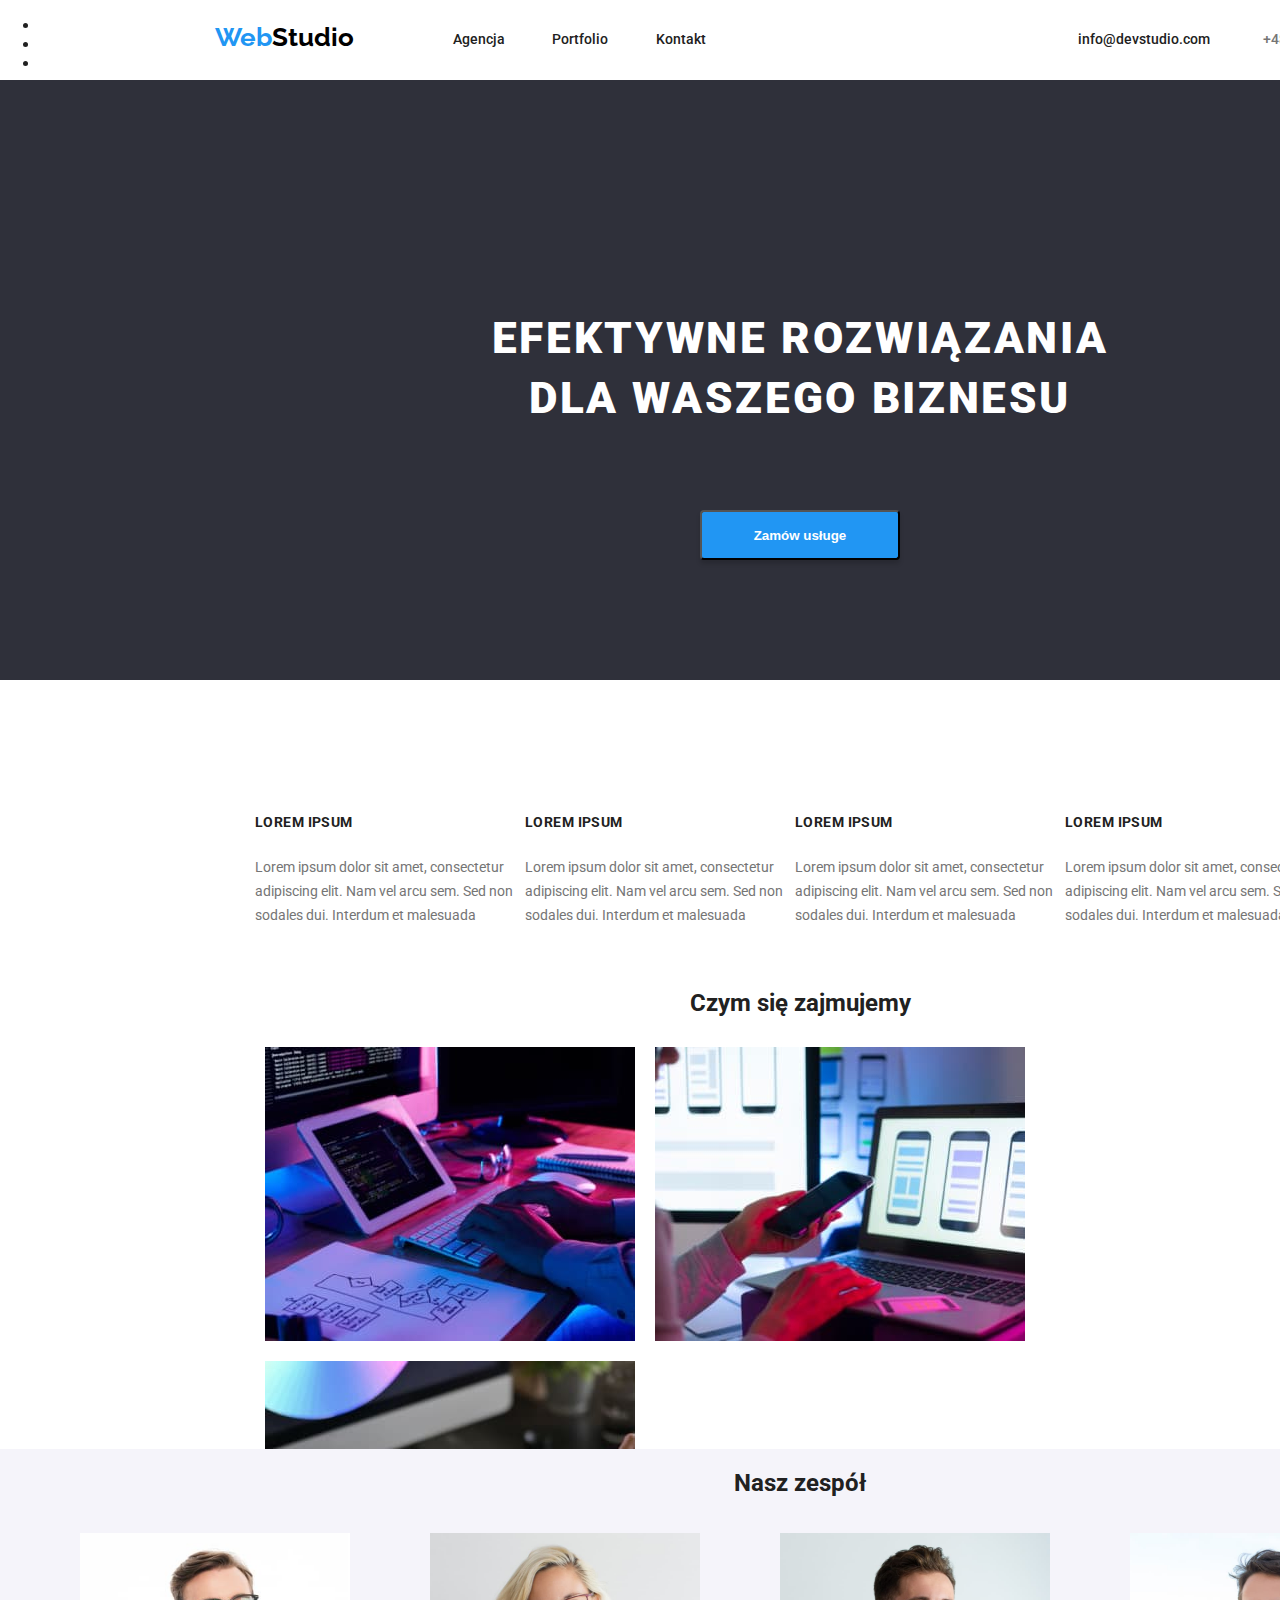
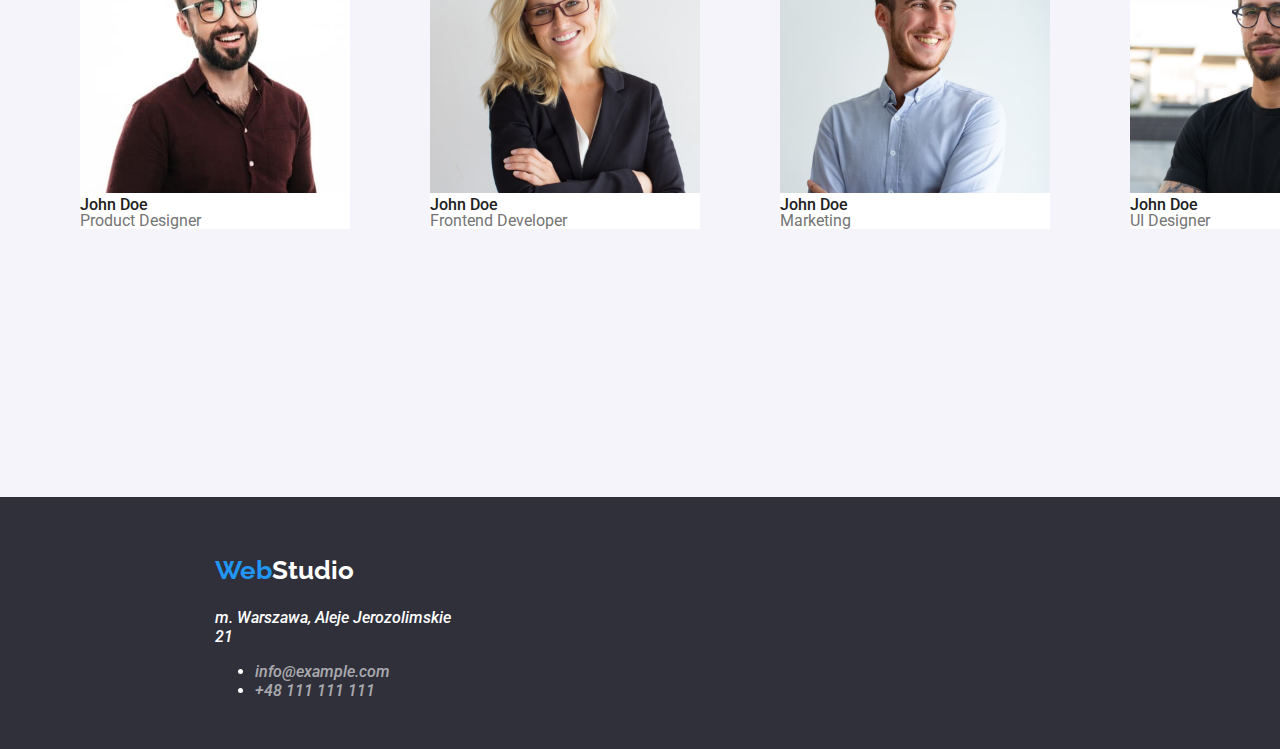
==== commit f8a76cca: "C13+C14" ====
--- a/index.html
+++ b/index.html
@@ -155,7 +155,7 @@
     </main>
     <footer class="main-footer">
       <a href="/" class="logo-footer">
-        <span class="web"> Web</span><span class="studio">Studio</span>
+        <span class="web"> Web</span><span class="studio-footer">Studio</span>
       </a>
       <address class="address-footer">
         m. Warszawa, Aleje Jerozolimskie 21
--- a/css/styles.css
+++ b/css/styles.css
@@ -130,10 +130,16 @@
   color: var(--white-color);
 }
 
-.main-button .portfolio-button {
+.main-button {
   cursor: pointer;
-}
-
+  font-weight: 700;
+}
+
+.portfolio-button {
+  cursor: pointer;
+
+  font-weight: 500;
+}
 .main-footer {
   background: var(--grey-color);
   position: absolute;
@@ -148,6 +154,10 @@
 }
 .studio {
   color: var(--black-color);
+}
+
+.studio-footer {
+  color: var(--white-color);
 }
 
 .logo {
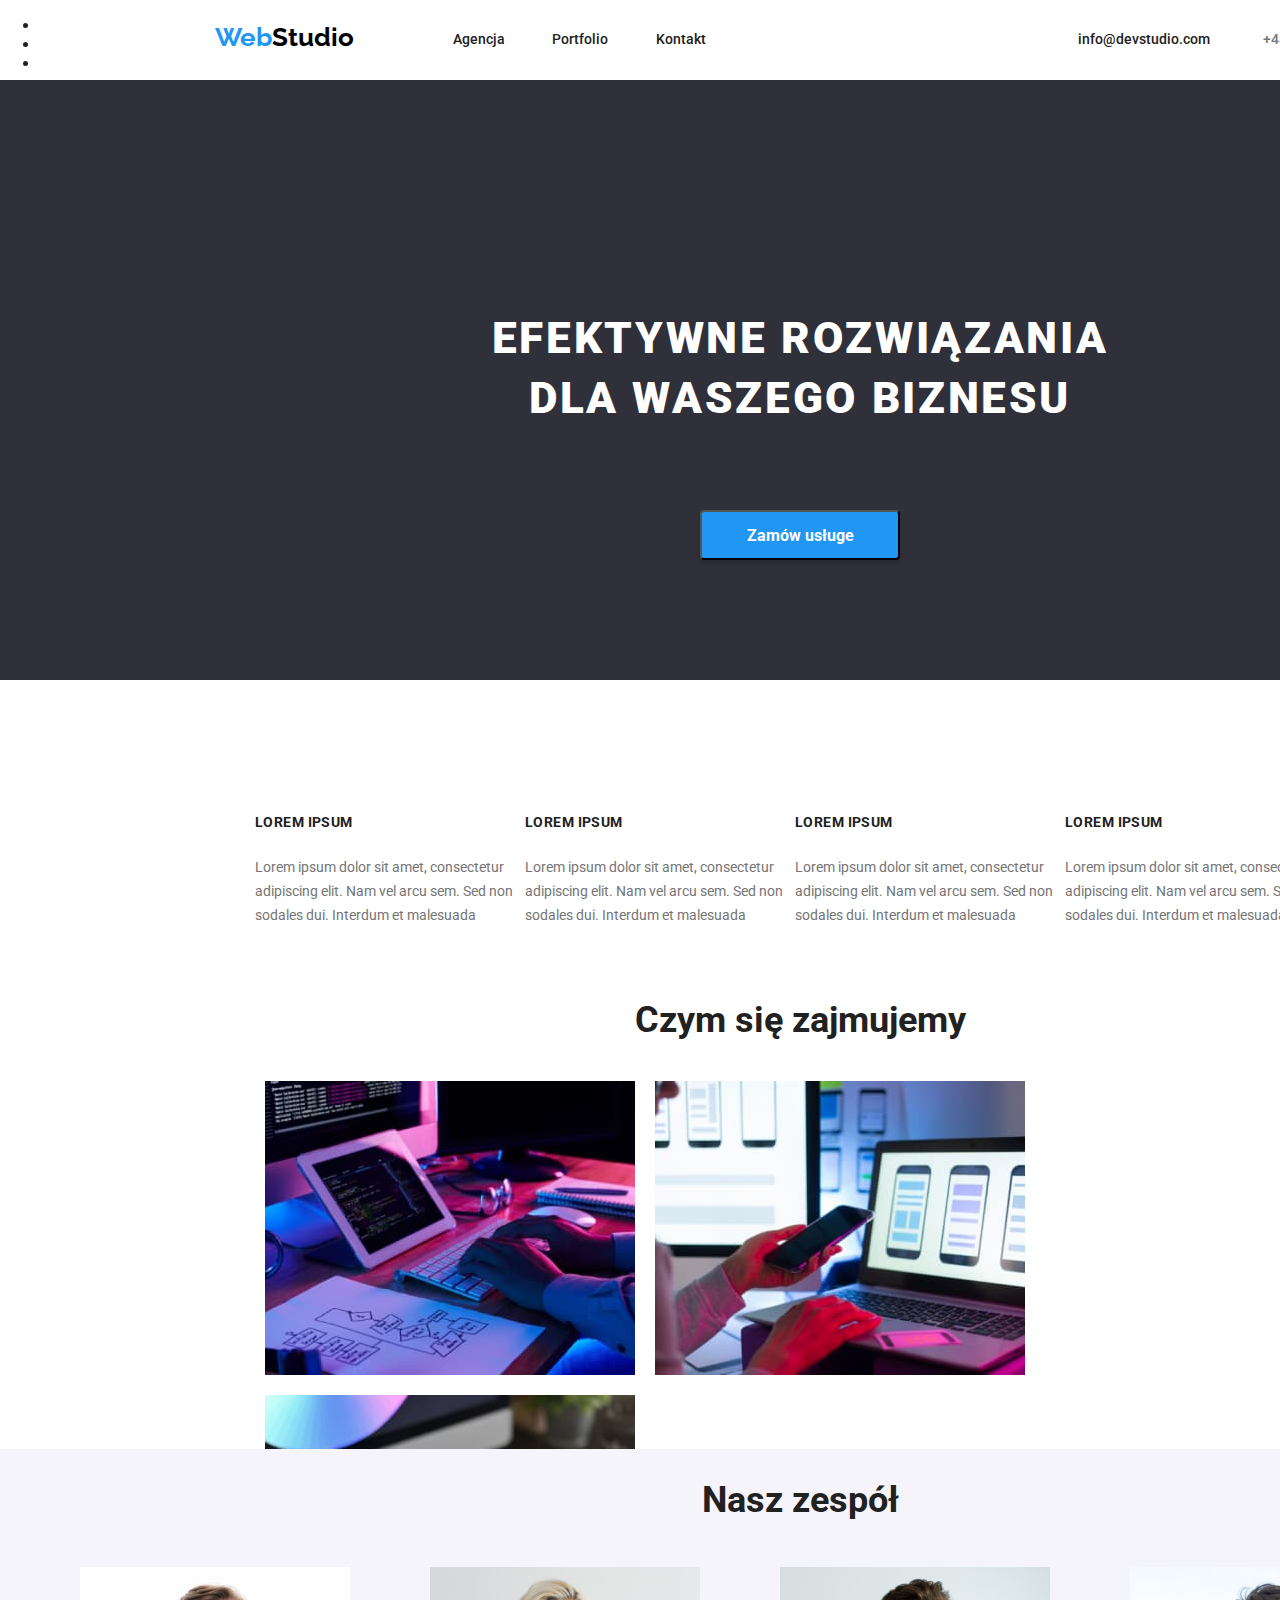
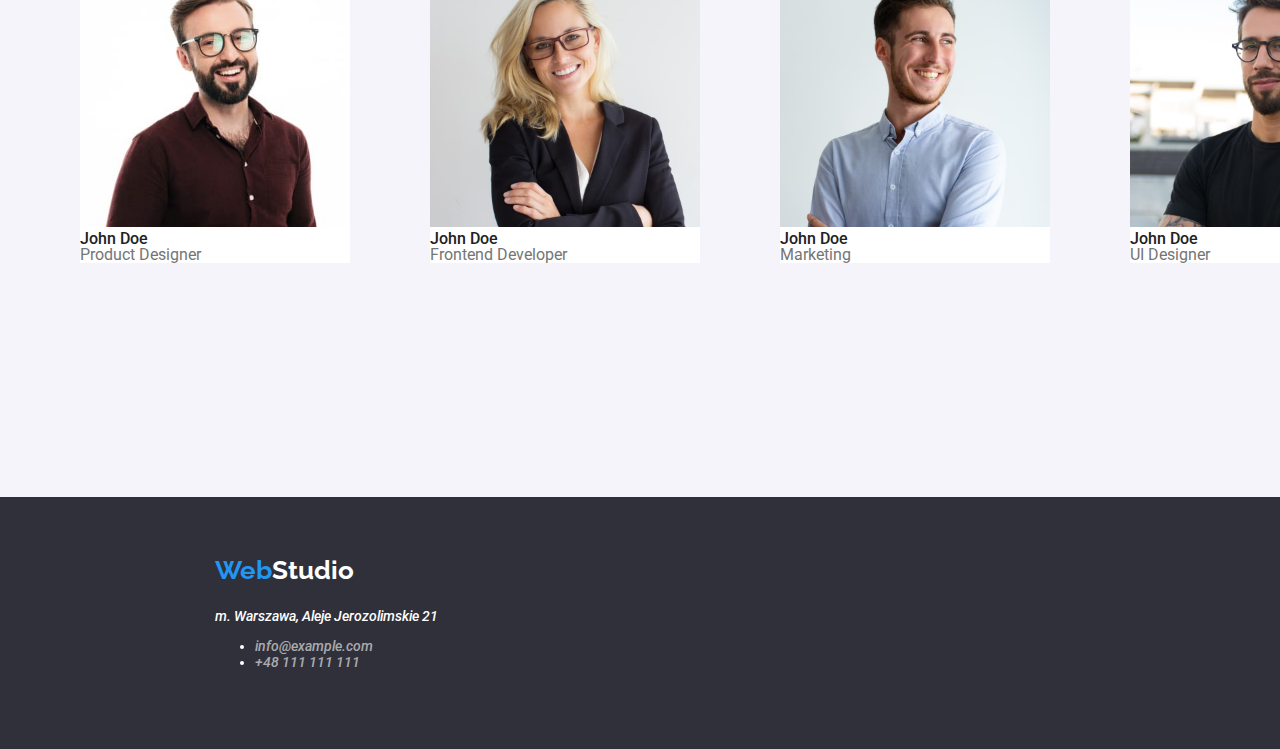
==== commit 8190566a: "C9+C11" ====
--- a/index.html
+++ b/index.html
@@ -68,7 +68,7 @@
         </ul>
       </div>
       <section class="what-to-do">
-        <h2><center>Czym się zajmujemy</center></h2>
+        <h2 class="what-to-do-h2"><center>Czym się zajmujemy</center></h2>
         <ul>
           <li class="to-do-li">
             <img
@@ -92,7 +92,7 @@
         </ul>
       </section>
       <section class="team">
-        <h2><center>Nasz zespół</center></h2>
+        <h2 class="team-h2"><center>Nasz zespół</center></h2>
         <ul class="team-list">
           <li class="team-li">
             <figure class="team-figure">
--- a/css/styles.css
+++ b/css/styles.css
@@ -111,6 +111,7 @@
   left: 215px;
   top: 111px;
   color: var(--white-color);
+  font-size: 14px;
 }
 
 .main-h1 {
@@ -133,12 +134,15 @@
 .main-button {
   cursor: pointer;
   font-weight: 700;
+  font-family: inherit;
+  font-size: 16px;
 }
 
 .portfolio-button {
   cursor: pointer;
-
+  font-family: inherit;
   font-weight: 500;
+  font-size: 16px;
 }
 .main-footer {
   background: var(--grey-color);
@@ -158,6 +162,14 @@
 
 .studio-footer {
   color: var(--white-color);
+}
+
+.what-to-do-h2 {
+  font-size: 36px;
+}
+
+.team-h2 {
+  font-size: 36px;
 }
 
 .logo {
@@ -259,6 +271,7 @@
   color: rgba(255, 255, 255, 0.6);
   top: 9px;
   padding-inline-start: 0%;
+  font-size: 14px;
 }
 
 .logo-footer {
